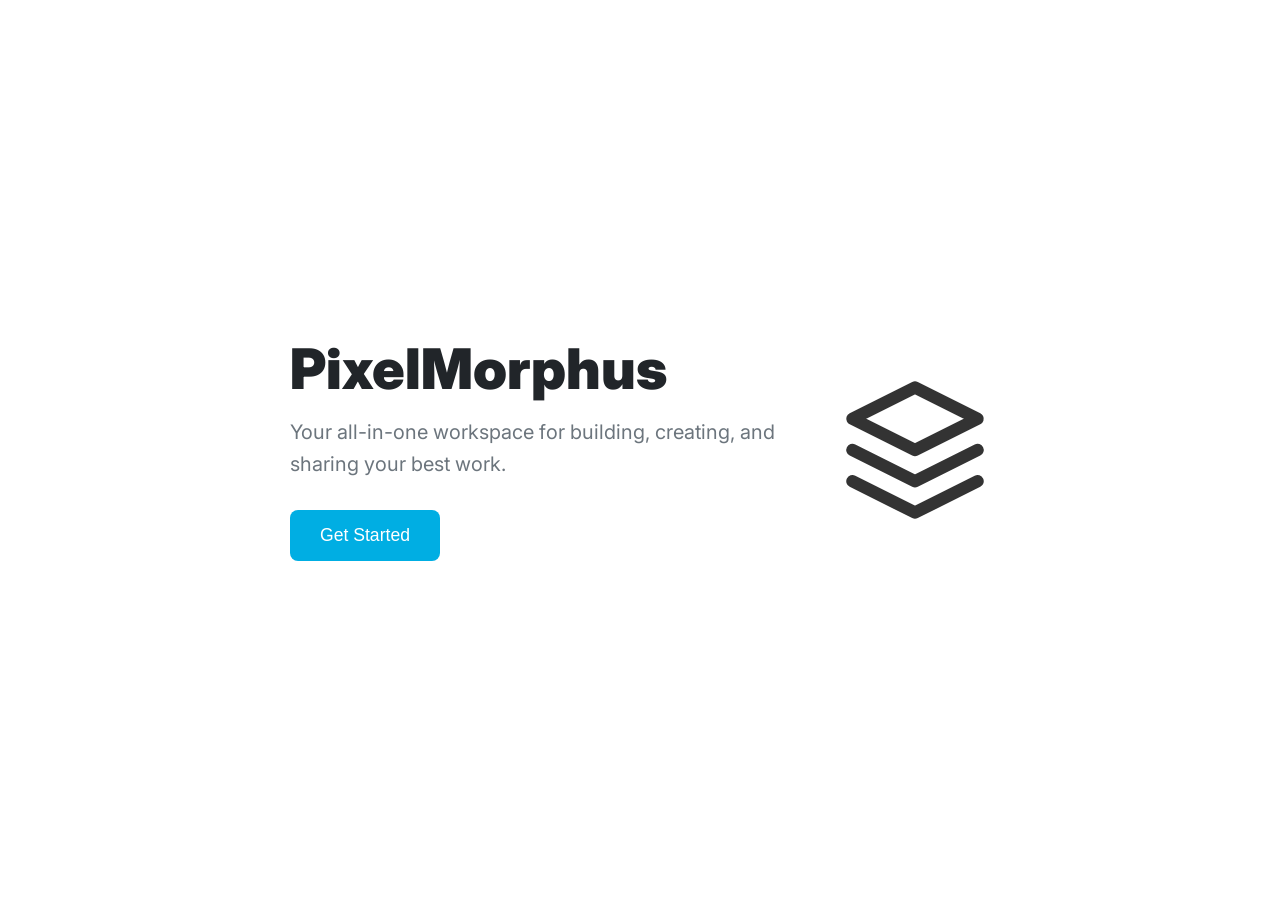
==== login.html @ e7ae7f91 "final0" ====
<!DOCTYPE html>
<html lang="en">
<head>
    <meta charset="UTF-8">
    <meta name="viewport" content="width=device-width, initial-scale=1.0">
    <title>PixelMorphus - Welcome</title>
    
    <link rel="stylesheet" href="css/login.css">
    
    <link rel="preconnect" href="https://fonts.googleapis.com">
    <link rel="preconnect" href="https://fonts.gstatic.com" crossorigin>
    <link href="https://fonts.googleapis.com/css2?family=Inter:wght@400;500;700;900&display=swap" rel="stylesheet">
</head>
<body>

    <!-- Main Landing Page Content -->
    <main class="landing-container">
        <div class="intro-section">
            <h1 class="intro-title">PixelMorphus</h1>
            <p class="intro-subtitle">Your all-in-one workspace for building, creating, and sharing your best work.</p>
            <button id="get-started-btn" class="get-started-button">Get Started</button>
        </div>
        <div class="logo-section">
            <!-- A simple, clean SVG logo. You can replace this with your own <img> tag if you have a logo file. -->
            <svg width="150" height="150" viewBox="0 0 24 24" fill="none" xmlns="http://www.w3.org/2000/svg">
                <path d="M12 2L2 7L12 12L22 7L12 2Z" stroke="#333" stroke-width="2" stroke-linecap="round" stroke-linejoin="round"/>
                <path d="M2 17L12 22L22 17" stroke="#333" stroke-width="2" stroke-linecap="round" stroke-linejoin="round"/>
                <path d="M2 12L12 17L22 12" stroke="#333" stroke-width="2" stroke-linecap="round" stroke-linejoin="round"/>
            </svg>
        </div>
    </main>

    <!-- Login Modal (Initially Hidden) -->
    <div id="login-modal" class="modal-overlay hidden">
        <div class="modal-content">
            <span class="close-btn">×</span>
            <h2>Join Now</h2>
            <p>Sign in to begin your creative journey.</p>
            
            <!-- Google Sign-In elements are now inside the modal -->
            <div id="google-button-container">
                <script src="https://accounts.google.com/gsi/client" async defer></script>
                <div id="g_id_onload"
                     data-client_id="106449844442-9796dsgtv9v82peutu71hner689le9f4.apps.googleusercontent.com"
                     data-context="signin"
                     data-ux_mode="popup"
                     data-callback="handleCredentialResponse"
                     data-auto_prompt="false">
                </div>
                <div class="g_id_signin"
                     data-type="standard"
                     data-shape="rectangular"
                     data-theme="outline"
                     data-text="continue_with"
                     data-size="large"
                     data-logo_alignment="left"
                     data-width="250"> <!-- Set a fixed width for a bigger button feel -->
                </div>
            </div>

            <a href="index.html" class="skip-link-modal">Skip for now</a>
        </div>
    </div>

    <script src="js/auth.js" defer></script>

</body>
</html>
---- css/login.css ----
/* Basic Reset and Root Variables */
:root {
    --primary-bg: #f8f9fa;
    --card-bg: #ffffff;
    --text-primary: #212529;
    --text-secondary: #6c757d;
    --accent-color: #00aee3;
    --accent-hover: #00c9ed;
    --shadow: 0 10px 25px rgba(0, 0, 0, 0.1);
}

*, *::before, *::after {
    box-sizing: border-box;
}

body, html {
    margin: 0;
    padding: 0;
    user-select: none;
    -webkit-user-select: none;
    -moz-user-select: none;
    -ms-user-select: none;
    font-family: sans-serif;
    -webkit-tap-highlight-color: rgba(32, 110, 77, 0) !important;
    -webkit-focus-ring-color: rgba(255, 255, 255, 0) !important;
    width: 100%;
    height: 100%;
    font-family: 'Inter', sans-serif;
    background-color: white;
    color: var(--text-primary);
    overflow: hidden;
}

/* Landing Page Layout */
.landing-container {
    display: flex;
    justify-content: center;
    align-items: center;
    min-height: 100vh;
    padding: 40px 5%;
    gap: 50px;
}

.intro-section {
    max-width: 500px;
    flex: 1 1 300px;
}

.intro-title {
    font-size: clamp(2rem, 5vw, 3.5rem);
    font-weight: 900;
    margin: 0;
    line-height: 1.1;
}

.intro-subtitle {
    font-size: clamp(1rem, 2vw, 1.25rem);
    color: var(--text-secondary);
    margin: 15px 0 30px 0;
    line-height: 1.6;
}

.get-started-button {
    background-color: var(--accent-color);
    color: white;
    font-size: clamp(1rem, 1.5vw, 1.1rem);
    font-weight: 500;
    padding: 15px 30px;
    border: none;
    border-radius: 8px;
    cursor: pointer;
    transition: background-color 0.3s ease, transform 0.2s ease;
    white-space: nowrap;
}

.get-started-button:hover {
    background-color: var(--accent-hover);
    transform: translateY(-2px);
}

.logo-section {
    display: flex;
    justify-content: center;
    align-items: center;
    flex: 0 0 auto;
}

.logo-section svg {
    width: clamp(80px, 15vw, 150px);
    height: clamp(80px, 15vw, 150px);
}

/* Modal Styles */
.modal-overlay {
    position: fixed;
    top: 0;
    left: 0;
    width: 100%;
    height: 100%;
    background-color: rgba(0, 0, 0, 0.6);
    display: flex;
    justify-content: center;
    align-items: center;
    z-index: 1000;
    opacity: 1;
    transition: opacity 0.3s ease-in-out;
    padding: 20px;
}

.modal-content {
    background-color: var(--card-bg);
    padding: clamp(24px, 5vw, 40px);
    border-radius: 12px;
    box-shadow: var(--shadow);
    text-align: center;
    max-width: 400px;
    width: 100%;
    position: relative;
    transform: scale(1);
    transition: transform 0.3s ease-in-out;
}

/* Modal Hidden State */
.modal-overlay.hidden {
    opacity: 0;
    pointer-events: none;
}

.modal-overlay.hidden .modal-content {
    transform: scale(0.9);
}

h2 {
    margin-top: 0;
    font-size: clamp(1.5rem, 4vw, 2rem);
}

#google-button-container {
    margin: 25px;
    display: flex;
    justify-content: center;
}

.skip-link-modal {
    display: inline-block;
    margin-top: 10px;
    font-size: 0.9rem;
    color: var(--text-secondary);
    text-decoration: none;
}

.skip-link-modal:hover {
    text-decoration: underline;
}

.close-btn {
    position: absolute;
    top: 15px;
    right: 20px;
    font-size: 2rem;
    color: #aaa;
    cursor: pointer;
    line-height: 1;
}

.close-btn:hover {
    color: #333;
}

/* ─── Responsive Breakpoints ─── */

/* Tablet & smaller desktops */
@media (max-width: 768px) {
    body, html {
        overflow: auto; /* allow scroll on small screens */
    }

    .landing-container {
        flex-direction: column-reverse;
        text-align: center;
        gap: 30px;
        padding: 60px 6%;
        margin-top: 120px;
        min-height: 100dvh;
    }

    .intro-section {
        max-width: 100%;
    }

    .get-started-button {
        width: 100%;
        max-width: 320px;
    }
}

/* Mobile phones */
@media (max-width: 480px) {
    .landing-container {
        gap: 20px;
        padding: 50px 5% 40px;
    }

    .logo-section svg {
        width: 70px;
        height: 70px;
    }

    .modal-content {
        border-radius: 10px;
    }

    /* Make Google button container fill width on tiny screens */
    #google-button-container {
        overflow: hidden;
    }
}

/* Very small screens (320px) */
@media (max-width: 360px) {
    .intro-title {
        font-size: 1.75rem;
    }

    .get-started-button {
        padding: 12px 20px;
    }
}

/* Landscape phones */
@media (max-height: 500px) and (orientation: landscape) {
    body, html {
        overflow: auto;
    }

    .landing-container {
        flex-direction: row;
        flex-wrap: wrap;
        padding: 20px 5%;
        gap: 20px;
        min-height: 100dvh;
        text-align: left;
    }

    .logo-section svg {
        width: 60px;
        height: 60px;
    }

    .intro-subtitle {
        margin-bottom: 16px;
    }
}
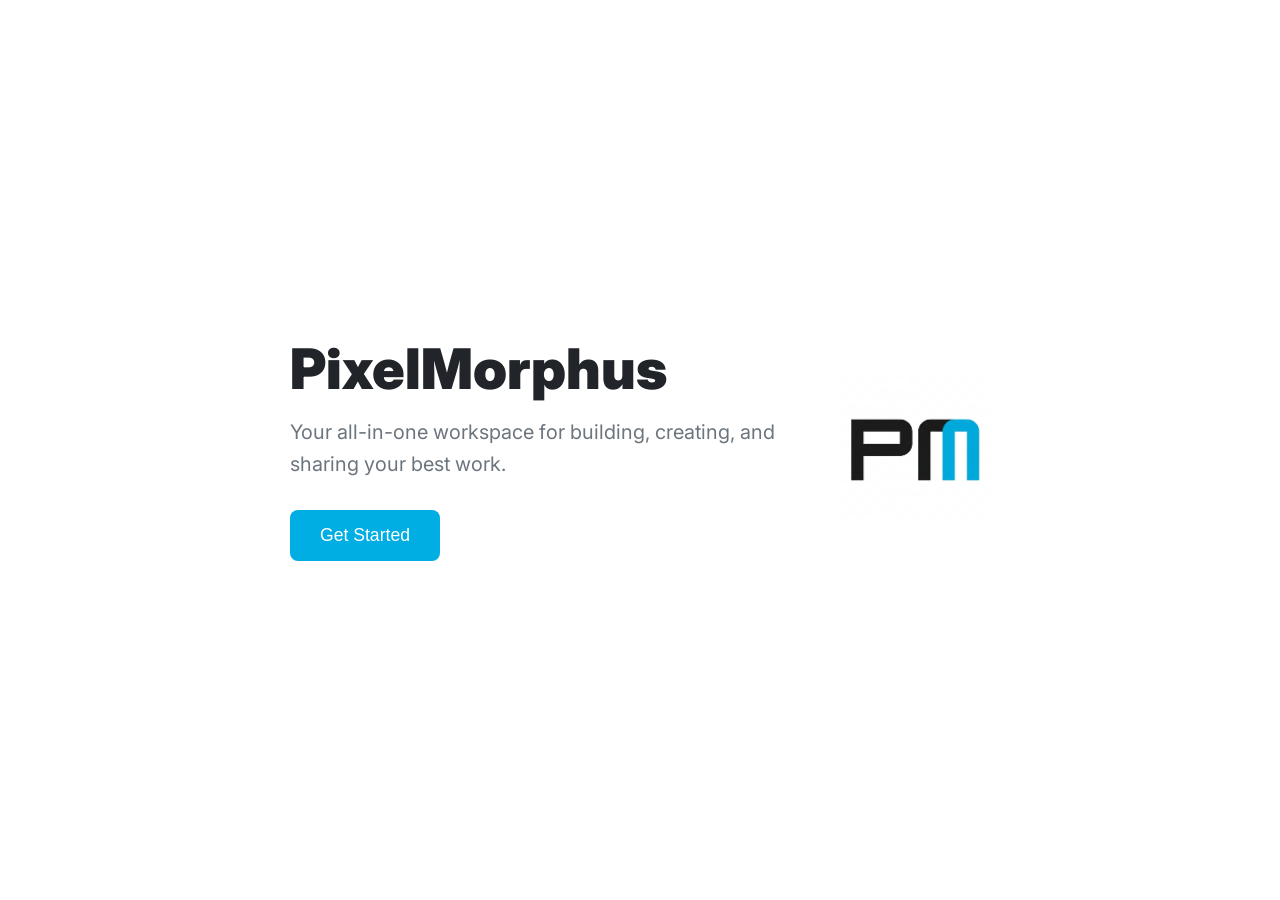
==== commit a4ea7a04: "final3" ====
--- a/login.html
+++ b/login.html
@@ -6,10 +6,18 @@
     <title>PixelMorphus - Welcome</title>
     
     <link rel="stylesheet" href="css/login.css">
-    
+    <link rel="icon" href="favicon.ico" type="image/x-ico">
+    <link rel="icon" href="favicon.ico" type="image/x-icon">
     <link rel="preconnect" href="https://fonts.googleapis.com">
     <link rel="preconnect" href="https://fonts.gstatic.com" crossorigin>
     <link href="https://fonts.googleapis.com/css2?family=Inter:wght@400;500;700;900&display=swap" rel="stylesheet">
+    <meta name="description" content="Your all-in-one workspace for building, creating, and sharing your best work.">
+    <meta property="og:image" content="https://i.postimg.cc/vBWqRXV9/logo.png">
+    <meta property="og:title" content="PixelMorphus">
+    <meta property="og:description" content="Your all-in-one workspace for building, creating, and sharing your best work.">
+    <script src="https://accounts.google.com/gsi/client"></script>
+    <!-- =================== END: SCRIPT LOADING FIX =================== -->
+
 </head>
 <body>
 
@@ -21,12 +29,7 @@
             <button id="get-started-btn" class="get-started-button">Get Started</button>
         </div>
         <div class="logo-section">
-            <!-- A simple, clean SVG logo. You can replace this with your own <img> tag if you have a logo file. -->
-            <svg width="150" height="150" viewBox="0 0 24 24" fill="none" xmlns="http://www.w3.org/2000/svg">
-                <path d="M12 2L2 7L12 12L22 7L12 2Z" stroke="#333" stroke-width="2" stroke-linecap="round" stroke-linejoin="round"/>
-                <path d="M2 17L12 22L22 17" stroke="#333" stroke-width="2" stroke-linecap="round" stroke-linejoin="round"/>
-                <path d="M2 12L12 17L22 12" stroke="#333" stroke-width="2" stroke-linecap="round" stroke-linejoin="round"/>
-            </svg>
+            <img src="mainlogo.png" alt="PM" style="width: 150px; height: 150px;">
         </div>
     </main>
 
@@ -37,9 +40,8 @@
             <h2>Join Now</h2>
             <p>Sign in to begin your creative journey.</p>
             
-            <!-- Google Sign-In elements are now inside the modal -->
             <div id="google-button-container">
-                <script src="https://accounts.google.com/gsi/client" async defer></script>
+                <!-- The script tag is now in the <head> -->
                 <div id="g_id_onload"
                      data-client_id="106449844442-9796dsgtv9v82peutu71hner689le9f4.apps.googleusercontent.com"
                      data-context="signin"
@@ -54,14 +56,15 @@
                      data-text="continue_with"
                      data-size="large"
                      data-logo_alignment="left"
-                     data-width="250"> <!-- Set a fixed width for a bigger button feel -->
+                     data-width="250">
                 </div>
             </div>
 
-            <a href="index.html" class="skip-link-modal">Skip for now</a>
+            <a href="#" class="skip-link-modal">Skip for now</a>
         </div>
     </div>
 
+    <!-- Your auth script is still deferred, which is correct -->
     <script src="js/auth.js" defer></script>
 
 </body>
--- a/css/login.css
+++ b/css/login.css
@@ -198,12 +198,7 @@
 @media (max-width: 480px) {
     .landing-container {
         gap: 20px;
-        padding: 50px 5% 40px;
-    }
-
-    .logo-section svg {
-        width: 70px;
-        height: 70px;
+        padding: 30px 5% 40px;
     }
 
     .modal-content {
